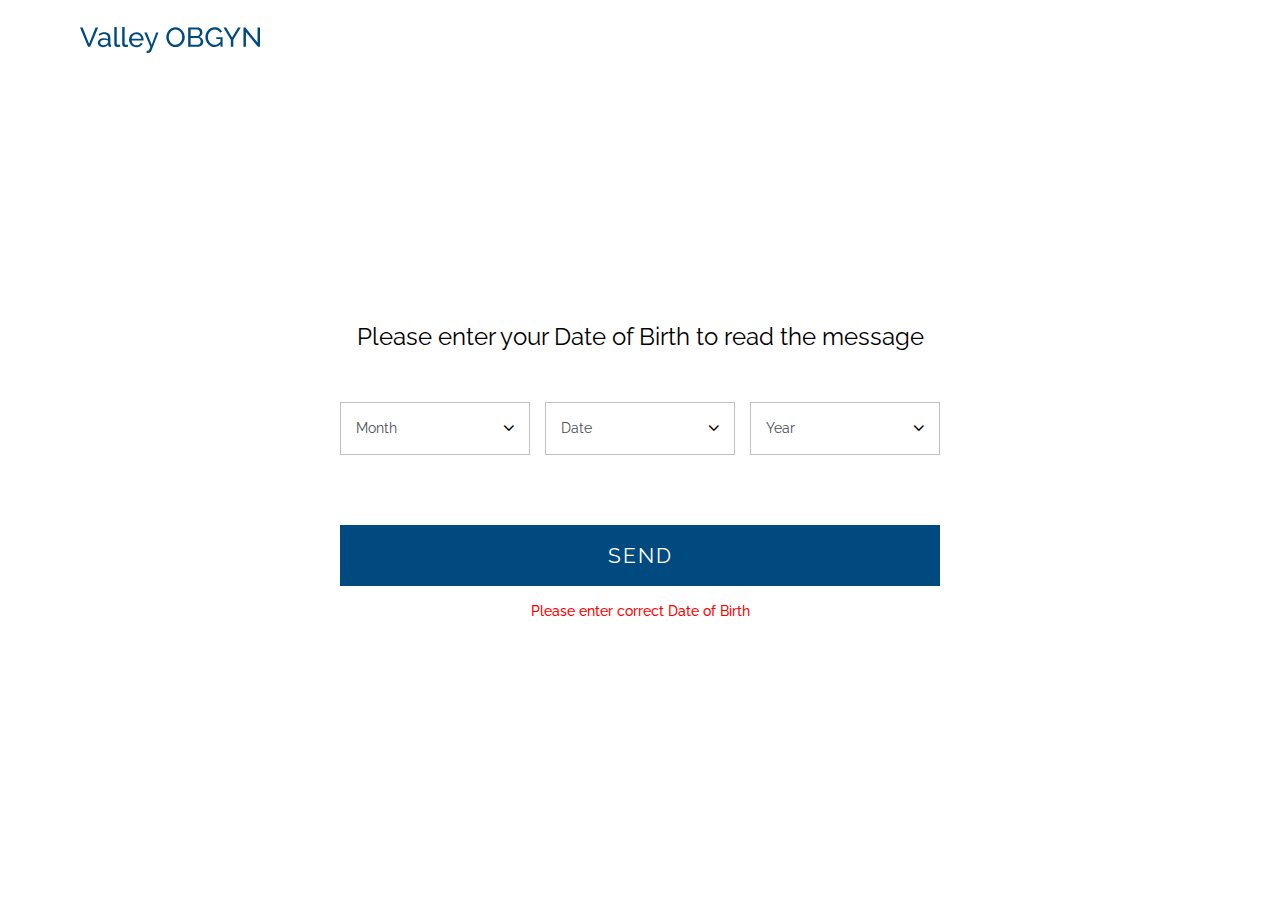
==== client.html @ 0c2d5e03 "init" ====
<!DOCTYPE html>
<html lang="en">
<head>
	<meta charset="UTF-8">
	<meta name="viewport" content="width=device-width, initial-scale=1">
	<title>My Office</title>

	<link rel="stylesheet" href="asset/css/bootstrap.min.css">
	<link href="https://fonts.googleapis.com/css2?family=Raleway:wght@300;400;500;600;700&display=swap" rel="stylesheet">
	<link rel="stylesheet" href="https://cdnjs.cloudflare.com/ajax/libs/font-awesome/4.7.0/css/font-awesome.min.css">
	<link rel="stylesheet" href="asset/css/main.css">

	<script src="asset/js/jquery.min.js"></script>
	<script src="asset/js/popper.min.js"></script>
	<script src="asset/js/bootstrap.min.js"></script>
</head>
<body>
	<section id="wrapper">
		<header class="site-header">
			<div class="container-fluid">
				<nav class="navbar site-navigation">
					<div class="navbar-brand">
						<a href="#">
							<img src="asset/img/client-Valley-Logo.svg" alt="Logo">
						</a>
					</div>
					
					<ul class="navbar-nav">
						<!-- <li>
							<a href="#">
								<span class="icon"><img src="asset/img/logout.png" alt="LogOut"></span>
							</a>
						</li> -->
					</ul>
				</nav>
			</div><!-- container -->
		</header>


		<main class="site-main">
			<section class="common-sec">
				<div class="container-fluid">
					
					<div class="date-of-birth-fields">
						<h4 class="heading">Please enter your Date of Birth to read the message</h4>

						<div class="dob-wrapp">
							<div class="dob-select dob-month">
								<select name="" class="form-control" id="">
									<option value="">Month</option>
									<option value="Jan">Jan</option>
									<option value="Feb">Feb</option>
									<option value="Mar">Mar</option>
									<option value="Apr">Apr</option>
									<option value="May">May</option>
									<option value="Jun">Jun</option>
									<option value="Jul">Jul</option>
									<option value="Aug">Aug</option>
									<option value="Sep">Sep</option>
									<option value="Oct">Oct</option>
									<option value="Nov">Nov</option>
									<option value="Dec">Dec</option>
								</select>
							</div>

							<div class="dob-select dob-date">
								<select name="" class="form-control" id="">
									<option value="">Date</option>
									<script>
										for (let date=1; date<=31; date++) {
											document.write(`<option value=${date}>${date}</option>`);
										}
									</script>
								</select>
							</div>

							<div class="dob-select dob-year">
								<select name="" class="form-control" id="">
									<option value="">Year</option>
									<script>
										for (let year = 2022; year >= 1975; year--) {
											document.write(`<option value=${year}>${year}</option>`);
										}
									</script>
								</select>
							</div>
						</div>

						<div class="input-submit">
							<button type="submit" class="custom-btn" data-toggle="modal" data-target="#verifiedModal">Send</button>
						</div>

						<p class="msg-error">Please enter correct Date of Birth</p>
					</div><!-- date-of-birth-fields -->

				</div><!-- container -->
			</section><!-- common-sec -->
		</main>
	</section><!-- wrapper -->

	<!-- Modal Thank you Success message -->
	<div class="modal fade custom-modal" id="verifiedModal" tabindex="-1" role="dialog" aria-hidden="true">
		<div class="modal-dialog modal-dialog-centered modal-dialog-scrollable" role="document">
			<div class="modal-content">
				<div class="modal-header">
					<button type="button" class="close ml-auto" data-dismiss="modal" aria-label="Close">
						<span aria-hidden="true">&times;</span>
					</button>
				</div>

				<div class="modal-body text-center">
					<div class="img mb-4">
						<img src="asset/img/verified.png" alt="Success">
					</div>
					<h3 class="modal-title text-center">Thank You!</h3>
					<p>Please check your email</p>

				</div><!-- modal-body -->
			</div>
		</div>
	</div>
	<!-- modal -->

	<script src="asset/js/custom.js"></script>
</body>
</html>
---- asset/css/main.css ----
@charset "UTF-8";
.search-dv #search_form,
.search-dv,
.custom-modal .modal-footer,
.custom-modal .contact-detal-dv .info-list li,
.custom-modal .modal-header {
  display: -webkit-flex;
  display: -moz-flex;
  display: -ms-flex;
  display: -o-flex;
  display: flex;
}

body {
  font-size: 16px;
  color: #000;
  font-family: "Raleway", sans-serif;
}

h1,
h2,
h3,
h4,
h5,
h6 {
  margin-bottom: 20px;
  font-weight: normal;
}

a {
  -webkit-transition: all 0.3s ease-out;
  -moz-transition: all 0.3s ease-out;
  -o-transition: all 0.3s ease-out;
  transition: all 0.3s ease-out;
  outline: none;
  display: inline-block;
  text-decoration: none;
}
a:hover,
a:focus {
  text-decoration: none;
}

img {
  max-width: 100%;
  vertical-align: middle;
}

ul {
  list-style: none;
  padding: 0;
  margin: 0 0 20px;
}

p:last-child {
  margin-bottom: 0;
}

button {
  outline: none !important;
  cursor: pointer;
}

button:disabled {
  cursor: progress !important;
}

.common-sec {
  padding: 50px 0;
}

.row-5 {
  margin: 0 -5px;
}
.row-5 [class*="col-"] {
  padding: 0 5px;
}

.form-control {
  height: auto;
  padding: 14px 5px;
  border: 1px solid #c1c1c1;
  border-radius: 0;
  font-size: 14px;
  outline: none;
}
.form-control:hover,
.form-control:focus {
  -webkit-box-shadow: none;
  -moz-box-shadow: none;
  -ms-shadow: none;
  box-shadow: none;
}
.form-control:focus {
  border-color: #000;
}

.custom-btn {
  background-color: #004a7f;
  color: #fff;
  text-align: center;
  border: none;
  padding: 15px;
}

.custom-table {
  font-size: 14px;
  border-collapse: collapse;
}
.custom-table th,
.custom-table td {
  padding: 15px;
  min-width: 180px;
}
.custom-table th .icon,
.custom-table td .icon {
  margin-right: 3px;
}
.custom-table .tb-btn {
  border: 1px solid rgba(0, 0, 0, 0.3);
  padding: 5px 15px;
  background-color: #fff;
}
.custom-table .tb-btn .white {
  display: none;
}
.custom-table .tb-btn:hover {
  background-color: #004a7f;
  color: #fff;
}
.custom-table .tb-btn:hover .white {
  display: inline;
}
.custom-table .tb-btn:hover .black {
  display: none;
}
.custom-table .tb-btn-smpl {
  border: none;
  background: none;
  outline: none;
  padding: 0;
  margin: 0;
}

.custom-modal .modal-header {
  align-items: center;
  border-bottom: none;
}
.custom-modal .modal-header .close {
  margin: 0;
  padding: 0;
}
.custom-modal .modal-title {
  font-weight: 400;
  margin-bottom: 30px;
}
.custom-modal .modal-body {
  padding: 0 50px 50px;
}
.custom-modal .contact-detal-dv .info-list {
  margin-left: 1rem;
}
.custom-modal .contact-detal-dv .info-list li {
  margin-bottom: 0.5rem;
}
.custom-modal .contact-detal-dv .info-list li .icon {
  margin-right: 1rem;
  width: 24px;
  height: 24px;
}
.custom-modal .modal-footer {
  justify-content: space-between;
}

.msg-success {
  margin: 15px 0;
  font-size: 16px;
  font-weight: 500;
  color: #008000;
}

.msg-error {
  margin: 15px 0;
  font-size: 14px;
  font-weight: 500;
  color: #f00;
}

@media (min-width: 1200px) {
  .container-fluid {
    padding: 0 80px;
  }
}
.site-header {
  padding: 20px 0;
}

.site-navigation {
  padding: 0;
  justify-content: normal;
}
.site-navigation .navbar-brand {
  padding: 0;
  margin: 0;
  margin-right: 100px;
  width: 100%;
  max-width: 180px;
}
.site-navigation .navbar-brand a {
  display: block;
}
.site-navigation .navbar-nav {
  flex-direction: row;
  flex-wrap: wrap;
  column-gap: 50px;
  margin-left: auto;
}
.site-navigation .navbar-nav li a {
  color: #000;
  display: flex;
  column-gap: 5px;
  font-weight: 600;
}
.site-navigation .navbar-nav li a .icon {
  flex: none;
}
.site-navigation .navbar-nav li a .icon .iconBlue {
  display: none;
}
.site-navigation .navbar-nav li a.active {
  color: #004a7f;
}
.site-navigation .navbar-nav li a.active .icon .iconBlack {
  display: none;
}
.site-navigation .navbar-nav li a.active .icon .iconBlue {
  display: inline;
}
.site-navigation .navbar-nav .icon,
.site-navigation .navbar-nav .txt {
  display: inline-block;
  vertical-align: middle;
}

.search-dv {
  align-items: center;
  width: 100%;
  max-width: 600px;
}
.search-dv #search_form {
  background-color: #f2f3f5;
  padding: 0rem 0.5rem;
  border-radius: 0.5rem;
  margin-right: 10px;
  width: calc(100% - 30px);
}
.search-dv #search_form button {
  background: none;
  border: none;
  height: 40px;
  width: 40px;
  line-height: 40px;
  font-size: 1.3rem;
  color: #222222;
  border-radius: 100%;
  margin-right: 1rem;
}
.search-dv #search_form button:hover,
.search-dv #search_form button:focus {
  -webkit-box-shadow: 0 1px 3px 0px rgba(0, 0, 0, 0.3);
  -moz-box-shadow: 0 1px 3px 0px rgba(0, 0, 0, 0.3);
  -ms-shadow: 0 1px 3px 0px rgba(0, 0, 0, 0.3);
  box-shadow: 0 1px 3px 0px rgba(0, 0, 0, 0.3);
}
.search-dv #search_form input {
  background: none;
  border: none;
  width: calc(100% - 60px);
  height: 50px;
}
.search-dv #search_form input:hover,
.search-dv #search_form input:focus {
  -webkit-box-shadow: none;
  -moz-box-shadow: none;
  -ms-shadow: none;
  box-shadow: none;
  outline: none;
}
.search-dv .icons-divs a {
  color: #222222;
}
.search-dv .icons-divs a:hover,
.search-dv .icons-divs a.active {
  color: #004a7f;
}
.search-dv .icons-divs .ic-dv img,
.search-dv .icons-divs .ic-dv span {
  vertical-align: middle;
}
.search-dv .icons-divs .ic-dv img {
  max-height: 20px;
}
.search-dv .icons-divs .ic-dv span {
  font-weight: 600;
}

.login-page-sec {
  height: 100vh;
  display: flex;
  flex-wrap: wrap;
  align-items: center;
}
.login-page-sec .logo-dv {
  margin-bottom: 100px;
}
.login-page-sec .logo-dv a {
  display: block;
  max-width: 250px;
  margin: 0 auto;
}
.login-page-sec .login-form-dv {
  max-width: 350px;
  margin: 0 auto;
}
.login-page-sec .login-form-dv .icon-form .row {
  padding-left: 0;
}
.login-page-sec .login-form-dv .icon-form .row:before {
  display: none;
}
.login-page-sec .login-form-dv .pass-bx {
  margin-bottom: 10px;
}
.login-page-sec .login-form-dv .forgot {
  font-size: 18px;
}
.login-page-sec .login-form-dv .custom-btn {
  width: 100%;
  max-width: none;
  padding: 12px;
  border-radius: 50px;
}
.login-page-sec .sign-up-dv {
  margin-top: 50px;
}

.secure-message-fields {
  width: calc(100% - 30px);
}

.input-bx {
  margin-bottom: 30px;
}
.input-bx label {
  font-weight: 600;
  display: block;
  margin-bottom: 5px;
}
.input-bx .form-control {
  border: none;
  border-bottom: 1px solid rgba(0, 0, 0, 0.2);
}

.input-checkbox {
  display: flex;
  column-gap: 10px;
}
.input-checkbox input[type="checkbox"] {
  flex: none;
  height: 16px;
  width: 16px;
  margin-top: 3px;
  outline: none;
  cursor: pointer;
}
.input-checkbox label {
  font-weight: 500;
  cursor: pointer;
}

.input-radio {
  display: flex;
  column-gap: 10px;
}
.input-radio input[type="radio"] {
  flex: none;
  height: 20px;
  width: 20px;
  line-height: 20px;
  text-align: center;
  border: 1px solid rgba(0, 0, 0, 0.2);
  border-radius: 100%;
  accent-color: #009688;
  outline: none;
  cursor: pointer;
}
.input-radio label {
  font-weight: 500;
  font-size: 15px;
  cursor: pointer;
}

.input-submit {
  margin-top: 70px;
}
.input-submit .custom-btn {
  width: 100%;
  font-size: 21px;
  letter-spacing: 2px;
  text-transform: uppercase;
}

.date-of-birth-fields {
  text-align: center;
  max-width: 600px;
  margin: 200px auto;
}
.date-of-birth-fields .heading {
  margin-bottom: 50px;
}
.date-of-birth-fields .dob-wrapp {
  display: flex;
  column-gap: 15px;
}
.date-of-birth-fields .dob-wrapp .dob-select {
  flex: 1;
  position: relative;
}
.date-of-birth-fields .dob-wrapp .dob-select:after {
  content: "";
  font: normal normal normal 14px/1 FontAwesome;
  font-size: 18px;
  position: absolute;
  right: 15px;
  top: 50%;
  transform: translateY(-50%);
}
.date-of-birth-fields .dob-wrapp select {
  padding: 15px;
  appearance: none;
  -webkit-appearance: none;
  -moz-appearance: none;
}

#verifiedModal .modal-body {
  padding: 0 50px 70px;
}
#verifiedModal .modal-body .modal-title {
  font-weight: 500;
  font-size: 32px;
  margin-bottom: 15px;
}
#verifiedModal .modal-body p {
  font-size: 18px;
}

@media (min-width: 576px) {
  #verifiedModal .modal-dialog {
    max-width: 430px;
  }
}
.user-backup-sec {
  padding: 0 0 15px;
}
.user-backup-sec .user-popup-btns {
  margin-bottom: 10px;
  display: flex;
  flex-wrap: wrap;
  column-gap: 20px;
}
.user-backup-sec .user-popup-btns .custom-btn {
  font-size: 14px;
  text-transform: capitalize;
  padding: 10px 20px;
  letter-spacing: normal;
}

.user-backup-table-wrapp {
  margin-left: 280px;
}
.user-backup-table-wrapp .custom-table th,
.user-backup-table-wrapp .custom-table td {
  min-width: 200px;
}
.user-backup-table-wrapp .custom-table th:first-child,
.user-backup-table-wrapp .custom-table td:first-child {
  padding-left: 0;
}
.user-backup-table-wrapp .tb-btn {
  border: none;
  padding: 0;
  font-size: 18px;
}

.mdl-input-bx {
  margin-bottom: 20px;
}
.mdl-input-bx label {
  font-weight: 500;
}
.mdl-input-bx .form-control {
  background-color: #f2f3f5;
  border: 1px solid #f2f3f5;
  padding: 10px 15px;
}

.popSubmit {
  width: 100%;
}

/* laoding... */

.spinner {
  display: flex;
  justify-content: center;
  align-items: center;
  width: 100%;
  height: 100vh;
  position: fixed;
  top: 0;
  left: 0;
  z-index: 9999;
  background: rgb(0, 0, 0, 0.3);
}

.spinner div {
  background-color: #004a7f;
  height: 50px;
  width: 6px;
  display: inline-block;
  -webkit-animation: sk-stretchdelay 1.2s infinite ease-in-out;
  animation: sk-stretchdelay 1.2s infinite ease-in-out;
  margin-left: 3px;
}

.spinner .rect2 {
  -webkit-animation-delay: -1.1s;
  animation-delay: -1.1s;
}

.spinner .rect3 {
  -webkit-animation-delay: -1s;
  animation-delay: -1s;
}

.spinner .rect4 {
  -webkit-animation-delay: -0.9s;
  animation-delay: -0.9s;
}

.spinner .rect5 {
  -webkit-animation-delay: -0.8s;
  animation-delay: -0.8s;
}

@keyframes sk-stretchdelay {
  0%,
  100%,
  40% {
    -webkit-transform: scaleY(0.4);
  }
  20% {
    -webkit-transform: scaleY(1);
    transform: scaleY(1);
  }
}

@-webkit-keyframes sk-stretchdelay {
  0%,
  100%,
  40% {
    -webkit-transform: scaleY(0.4);
  }
  20% {
    -webkit-transform: scaleY(1);
    transform: scaleY(1);
  }
}

@keyframes sk-stretchdelay {
  0%,
  100%,
  40% {
    -webkit-transform: scaleY(0.4);
  }
  20% {
    -webkit-transform: scaleY(1);
    transform: scaleY(1);
  }
}

@-webkit-keyframes sk-stretchdelay {
  0%,
  100%,
  40% {
    -webkit-transform: scaleY(0.4);
  }
  20% {
    -webkit-transform: scaleY(1);
    transform: scaleY(1);
  }
}
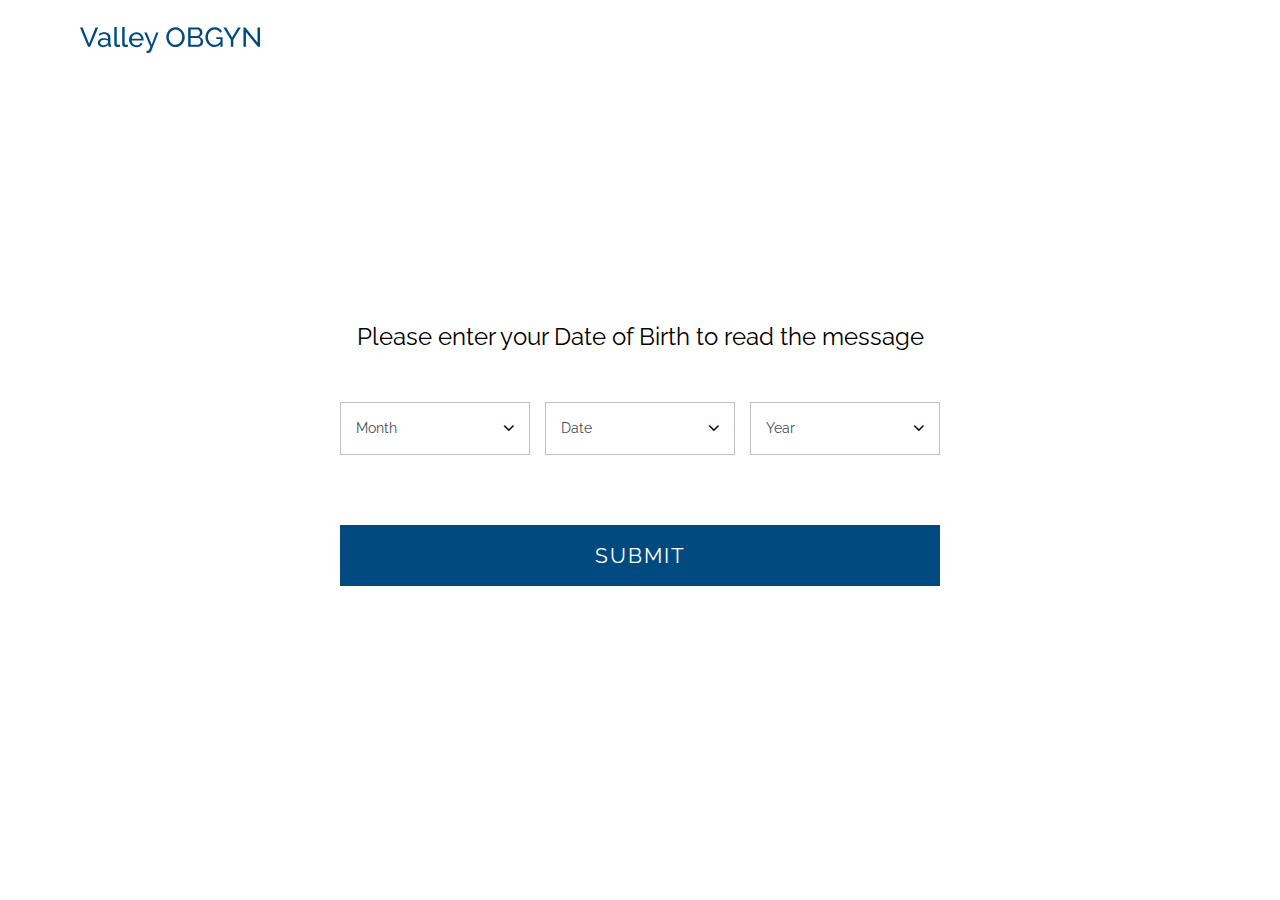
==== commit 19f0b00c: "Add files via upload" ====
--- a/client.html
+++ b/client.html
@@ -1,126 +1,28 @@
 <!DOCTYPE html>
 <html lang="en">
-<head>
-	<meta charset="UTF-8">
-	<meta name="viewport" content="width=device-width, initial-scale=1">
-	<title>My Office</title>
+  <head>
+    <meta charset="UTF-8" />
+    <meta name="viewport" content="width=device-width, initial-scale=1" />
+    <title>Valley Obgyn</title>
 
-	<link rel="stylesheet" href="asset/css/bootstrap.min.css">
-	<link href="https://fonts.googleapis.com/css2?family=Raleway:wght@300;400;500;600;700&display=swap" rel="stylesheet">
-	<link rel="stylesheet" href="https://cdnjs.cloudflare.com/ajax/libs/font-awesome/4.7.0/css/font-awesome.min.css">
-	<link rel="stylesheet" href="asset/css/main.css">
+    <link rel="stylesheet" href="./asset/css/bootstrap.min.css" />
+    <link
+      href="https://fonts.googleapis.com/css2?family=Raleway:wght@300;400;500;600;700&display=swap"
+      rel="stylesheet"
+    />
+    <link
+      rel="stylesheet"
+      href="https://cdnjs.cloudflare.com/ajax/libs/font-awesome/4.7.0/css/font-awesome.min.css"
+    />
+    <link rel="stylesheet" href="./asset/css/main.css" />
 
-	<script src="asset/js/jquery.min.js"></script>
-	<script src="asset/js/popper.min.js"></script>
-	<script src="asset/js/bootstrap.min.js"></script>
-</head>
-<body>
-	<section id="wrapper">
-		<header class="site-header">
-			<div class="container-fluid">
-				<nav class="navbar site-navigation">
-					<div class="navbar-brand">
-						<a href="#">
-							<img src="asset/img/client-Valley-Logo.svg" alt="Logo">
-						</a>
-					</div>
-					
-					<ul class="navbar-nav">
-						<!-- <li>
-							<a href="#">
-								<span class="icon"><img src="asset/img/logout.png" alt="LogOut"></span>
-							</a>
-						</li> -->
-					</ul>
-				</nav>
-			</div><!-- container -->
-		</header>
+    <script src="./asset/js/jquery.min.js"></script>
+    <script src="./asset/js/popper.min.js"></script>
+    <script src="./asset/js/bootstrap.min.js"></script>
+  </head>
 
-
-		<main class="site-main">
-			<section class="common-sec">
-				<div class="container-fluid">
-					
-					<div class="date-of-birth-fields">
-						<h4 class="heading">Please enter your Date of Birth to read the message</h4>
-
-						<div class="dob-wrapp">
-							<div class="dob-select dob-month">
-								<select name="" class="form-control" id="">
-									<option value="">Month</option>
-									<option value="Jan">Jan</option>
-									<option value="Feb">Feb</option>
-									<option value="Mar">Mar</option>
-									<option value="Apr">Apr</option>
-									<option value="May">May</option>
-									<option value="Jun">Jun</option>
-									<option value="Jul">Jul</option>
-									<option value="Aug">Aug</option>
-									<option value="Sep">Sep</option>
-									<option value="Oct">Oct</option>
-									<option value="Nov">Nov</option>
-									<option value="Dec">Dec</option>
-								</select>
-							</div>
-
-							<div class="dob-select dob-date">
-								<select name="" class="form-control" id="">
-									<option value="">Date</option>
-									<script>
-										for (let date=1; date<=31; date++) {
-											document.write(`<option value=${date}>${date}</option>`);
-										}
-									</script>
-								</select>
-							</div>
-
-							<div class="dob-select dob-year">
-								<select name="" class="form-control" id="">
-									<option value="">Year</option>
-									<script>
-										for (let year = 2022; year >= 1975; year--) {
-											document.write(`<option value=${year}>${year}</option>`);
-										}
-									</script>
-								</select>
-							</div>
-						</div>
-
-						<div class="input-submit">
-							<button type="submit" class="custom-btn" data-toggle="modal" data-target="#verifiedModal">Send</button>
-						</div>
-
-						<p class="msg-error">Please enter correct Date of Birth</p>
-					</div><!-- date-of-birth-fields -->
-
-				</div><!-- container -->
-			</section><!-- common-sec -->
-		</main>
-	</section><!-- wrapper -->
-
-	<!-- Modal Thank you Success message -->
-	<div class="modal fade custom-modal" id="verifiedModal" tabindex="-1" role="dialog" aria-hidden="true">
-		<div class="modal-dialog modal-dialog-centered modal-dialog-scrollable" role="document">
-			<div class="modal-content">
-				<div class="modal-header">
-					<button type="button" class="close ml-auto" data-dismiss="modal" aria-label="Close">
-						<span aria-hidden="true">&times;</span>
-					</button>
-				</div>
-
-				<div class="modal-body text-center">
-					<div class="img mb-4">
-						<img src="asset/img/verified.png" alt="Success">
-					</div>
-					<h3 class="modal-title text-center">Thank You!</h3>
-					<p>Please check your email</p>
-
-				</div><!-- modal-body -->
-			</div>
-		</div>
-	</div>
-	<!-- modal -->
-
-	<script src="asset/js/custom.js"></script>
-</body>
-</html>+  <body>
+    <div id="root"></div>
+    <script type="module" src="./asset/js/client.custom.js"></script>
+  </body>
+</html>
